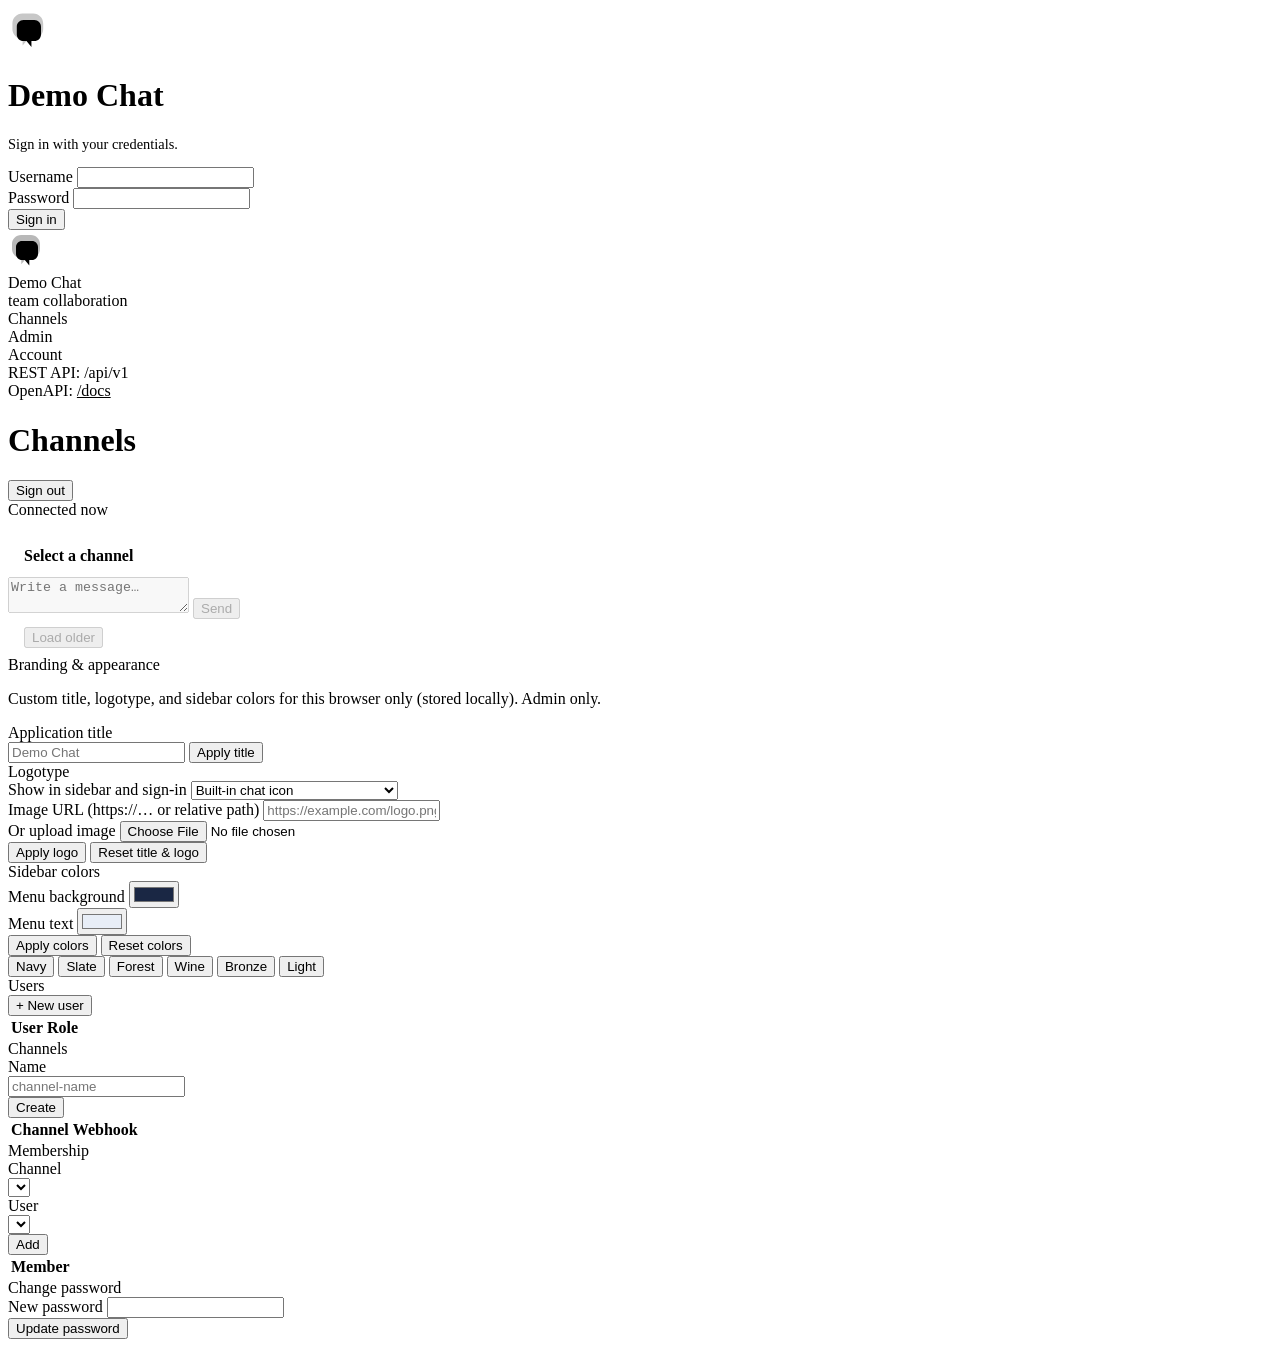
==== app/static/index.html @ 86cde6a9 "first commit" ====
<!DOCTYPE html>
<html lang="en">
  <head>
    <meta charset="utf-8" />
    <meta name="viewport" content="width=device-width, initial-scale=1" />
    <title>Demo Chat</title>
    <link rel="stylesheet" href="/theme.css" />
  </head>
  <body>
    <div id="login-view" class="panel login-card">
      <div class="login-brand">
        <div class="login-logotype js-logo-slot" id="login-logo-slot" aria-hidden="true">
          <svg class="brand-logo-svg login-brand-svg" viewBox="0 0 40 40" width="44" height="44" xmlns="http://www.w3.org/2000/svg">
            <path fill="var(--primary)" fill-opacity="0.22" d="M4 14C4 9.03 8.03 5 13 5h10c4.97 0 9 4.03 9 9v5c0 4.97-4.03 9-9 9h-4.5l-5.2 6.2V28H13c-4.97 0-9-4.03-9-9v-5z"/>
            <path fill="var(--primary)" d="M14 11c-3.31 0-6 2.69-6 6v7c0 3.31 2.69 6 6 6h2.8l4.5 5.4V30h2.7c3.31 0 6-2.69 6-6v-7c0-3.31-2.69-6-6-6H14z"/>
            <circle class="login-logo-dot" cx="17" cy="21" r="1.8" />
            <circle class="login-logo-dot" cx="22" cy="21" r="1.8" />
            <circle class="login-logo-dot" cx="27" cy="21" r="1.8" />
          </svg>
        </div>
        <h1 class="login-title js-app-title">Demo Chat</h1>
      </div>
      <p style="color: var(--muted); font-size: 0.9rem">Sign in with your credentials.</p>
      <div class="field">
        <label for="login-user">Username</label>
        <input id="login-user" class="input" autocomplete="username" />
      </div>
      <div class="field">
        <label for="login-pass">Password</label>
        <input id="login-pass" type="password" class="input" autocomplete="current-password" />
      </div>
      <button type="button" class="btn btn-primary" id="login-btn">Sign in</button>
      <div id="login-error" class="error-text hidden"></div>
    </div>

    <div id="app-view" class="layout hidden">
      <aside class="sidebar">
        <div class="brand">
          <div class="brand-header">
            <div class="brand-logotype js-logo-slot" id="sidebar-logo-slot" aria-hidden="true">
              <svg
                class="brand-logo-svg"
                viewBox="0 0 40 40"
                width="40"
                height="40"
                xmlns="http://www.w3.org/2000/svg"
              >
                <path
                  fill="currentColor"
                  fill-opacity="0.28"
                  d="M4 14C4 9.03 8.03 5 13 5h10c4.97 0 9 4.03 9 9v5c0 4.97-4.03 9-9 9h-4.5l-5.2 6.2V28H13c-4.97 0-9-4.03-9-9v-5z"
                />
                <path
                  fill="currentColor"
                  d="M14 11c-3.31 0-6 2.69-6 6v7c0 3.31 2.69 6 6 6h2.8l4.5 5.4V30h2.7c3.31 0 6-2.69 6-6v-7c0-3.31-2.69-6-6-6H14z"
                />
                <circle class="brand-logo-dot" cx="17" cy="21" r="1.8" />
                <circle class="brand-logo-dot" cx="22" cy="21" r="1.8" />
                <circle class="brand-logo-dot" cx="27" cy="21" r="1.8" />
              </svg>
            </div>
            <div class="brand-titles">
              <div class="brand-title js-app-title">Demo Chat</div>
              <div class="brand-sub">team collaboration</div>
            </div>
          </div>
        </div>
        <nav class="nav" id="sidebar-nav">
          <div class="nav-item active" data-view="chat">Channels</div>
          <div class="nav-item hidden" data-view="admin" id="nav-admin">Admin</div>
          <div class="nav-item" data-view="account">Account</div>
        </nav>
        <div class="sidebar-footer">
          REST API: /api/v1<br />
          OpenAPI: <a href="/docs" target="_blank" rel="noopener" style="color: var(--sidebar-muted)">/docs</a>
        </div>
      </aside>

      <div class="main">
        <header class="topbar">
          <h1 class="page-title" id="page-heading">Channels</h1>
          <div class="topbar-right">
            <span class="user-label"><span id="whoami"></span></span>
            <button type="button" class="btn btn-ghost" id="logout-btn">Sign out</button>
          </div>
        </header>

        <div class="content">
          <section id="view-chat" class="view">
            <div class="chat-layout">
              <div class="channel-list" id="channel-list"></div>
              <aside class="channel-connected-panel" id="channel-connected-panel" aria-label="Users connected to this channel">
                <div class="channel-connected-heading" id="channel-connected-heading">Connected now</div>
                <ul class="connected-users-list" id="channel-connected-list"></ul>
              </aside>
              <div class="messages">
                <div style="padding: 0.75rem 1rem; border-bottom: 1px solid var(--border)" id="channel-hint">
                  <div id="channel-title-line" style="font-weight: 600; font-size: 1rem">Select a channel</div>
                </div>
                <div class="messages-inner" id="messages-inner"></div>
                <div class="composer">
                  <textarea id="msg-input" placeholder="Write a message…" disabled></textarea>
                  <button type="button" class="btn btn-primary" id="send-btn" disabled>Send</button>
                </div>
                <div style="padding: 0.5rem 1rem; border-top: 1px solid var(--border)">
                  <button type="button" class="btn btn-ghost" id="load-older" disabled>Load older</button>
                </div>
              </div>
            </div>
          </section>

          <section id="view-admin" class="view hidden">
            <div class="admin-grid">
              <div class="panel admin-branding-panel">
                <div class="section-label">Branding &amp; appearance</div>
                <p class="admin-branding-hint">
                  Custom title, logotype, and sidebar colors for this browser only (stored locally). Admin only.
                </p>

                <div class="admin-subsection-label">Application title</div>
                <div class="filter-row admin-brand-row">
                  <input type="text" id="admin-app-title" class="input" maxlength="120" placeholder="Demo Chat" autocomplete="off" />
                  <button type="button" class="btn btn-primary" id="btn-admin-title-apply">Apply title</button>
                </div>

                <div class="admin-subsection-label">Logotype</div>
                <div class="field">
                  <label for="admin-logo-mode">Show in sidebar and sign-in</label>
                  <select id="admin-logo-mode" class="input">
                    <option value="default">Built-in chat icon</option>
                    <option value="none">No logo (title only)</option>
                    <option value="custom">Custom image (URL or upload)</option>
                  </select>
                </div>
                <div class="field" id="admin-logo-custom-wrap">
                  <label for="admin-logo-url">Image URL (https://… or relative path)</label>
                  <input type="url" id="admin-logo-url" class="input" placeholder="https://example.com/logo.png" autocomplete="off" />
                </div>
                <div class="filter-row admin-brand-row">
                  <div class="filter-field">
                    <label class="section-label" for="admin-logo-file">Or upload image</label>
                    <input type="file" id="admin-logo-file" accept="image/*" />
                  </div>
                  <button type="button" class="btn btn-primary" id="btn-admin-logo-apply">Apply logo</button>
                  <button type="button" class="btn btn-ghost" id="btn-admin-brand-reset">Reset title &amp; logo</button>
                </div>

                <div class="admin-subsection-label">Sidebar colors</div>
                <div class="filter-row sidebar-theme-row">
                  <div class="filter-field sidebar-theme-picker-wrap">
                    <label class="section-label" for="admin-sidebar-color">Menu background</label>
                    <input type="color" id="admin-sidebar-color" value="#1a2744" title="Pick background" />
                  </div>
                  <div class="filter-field sidebar-theme-picker-wrap">
                    <label class="section-label" for="admin-sidebar-text-color">Menu text</label>
                    <input type="color" id="admin-sidebar-text-color" value="#e8eef7" title="Font color" />
                  </div>
                  <button type="button" class="btn btn-primary" id="btn-sidebar-apply">Apply colors</button>
                  <button type="button" class="btn btn-ghost" id="btn-sidebar-reset">Reset colors</button>
                </div>
                <div class="sidebar-presets" aria-label="Preset sidebar colors">
                  <button type="button" class="sidebar-preset" data-hex="#1a2744" title="Navy">Navy</button>
                  <button type="button" class="sidebar-preset" data-hex="#0f172a" title="Slate">Slate</button>
                  <button type="button" class="sidebar-preset" data-hex="#14532d" title="Forest">Forest</button>
                  <button type="button" class="sidebar-preset" data-hex="#4c0519" title="Wine">Wine</button>
                  <button type="button" class="sidebar-preset" data-hex="#422006" title="Bronze">Bronze</button>
                  <button type="button" class="sidebar-preset" data-hex="#f1f5f9" title="Light gray">Light</button>
                </div>
              </div>

              <div class="panel">
                <div class="section-label">Users</div>
                <div class="filter-row">
                  <button type="button" class="btn btn-primary" id="btn-new-user">+ New user</button>
                </div>
                <div class="table-wrap">
                  <table class="data-table" id="users-table">
                    <thead>
                      <tr>
                        <th>User</th>
                        <th>Role</th>
                        <th></th>
                      </tr>
                    </thead>
                    <tbody></tbody>
                  </table>
                </div>
              </div>

              <div class="panel">
                <div class="section-label">Channels</div>
                <div class="filter-row">
                  <div class="filter-field">
                    <div class="section-label">Name</div>
                    <input type="text" id="new-channel-name" class="input" placeholder="channel-name" />
                  </div>
                  <button type="button" class="btn btn-dark" id="btn-create-channel">Create</button>
                </div>
                <div class="table-wrap">
                  <table class="data-table" id="channels-table">
                    <thead>
                      <tr>
                        <th>Channel</th>
                        <th>Webhook</th>
                        <th></th>
                      </tr>
                    </thead>
                    <tbody></tbody>
                  </table>
                </div>
              </div>

              <div class="panel">
                <div class="section-label">Membership</div>
                <div class="filter-row">
                  <div class="filter-field">
                    <div class="section-label">Channel</div>
                    <select id="member-channel-select"></select>
                  </div>
                  <div class="filter-field">
                    <div class="section-label">User</div>
                    <select id="member-user-select"></select>
                  </div>
                  <button type="button" class="btn btn-dark" id="btn-add-member">Add</button>
                </div>
                <div class="table-wrap">
                  <table class="data-table" id="members-table">
                    <thead>
                      <tr>
                        <th>Member</th>
                        <th></th>
                      </tr>
                    </thead>
                    <tbody></tbody>
                  </table>
                </div>
              </div>
            </div>
          </section>

          <section id="view-account" class="view hidden">
            <div class="panel" style="max-width: 420px">
              <div class="section-label">Change password</div>
              <div class="field">
                <label for="new-password">New password</label>
                <input type="password" id="new-password" class="input" autocomplete="new-password" />
              </div>
              <button type="button" class="btn btn-primary" id="btn-save-password">Update password</button>
              <div id="account-msg" class="error-text hidden"></div>
            </div>
          </section>
        </div>
      </div>
    </div>

    <dialog id="dlg-user" style="border: 1px solid var(--border); border-radius: var(--radius); padding: 1.25rem; max-width: 400px">
      <h3 style="margin-top: 0">New user</h3>
      <div class="field">
        <label>Username</label>
        <input type="text" id="dlg-username" class="input" />
      </div>
      <div class="field">
        <label>Password</label>
        <input type="password" id="dlg-password" class="input" />
      </div>
      <div class="field">
        <label><input type="checkbox" id="dlg-is-admin" /> Admin</label>
      </div>
      <div style="display: flex; gap: 0.5rem; justify-content: flex-end">
        <button type="button" class="btn btn-ghost" id="dlg-cancel">Cancel</button>
        <button type="button" class="btn btn-primary" id="dlg-save">Create</button>
      </div>
    </dialog>

    <dialog id="dlg-channel" class="dlg-channel">
      <div class="dlg-channel-shell">
      <div class="dlg-channel-body">
        <h3 style="margin-top: 0">Edit channel</h3>
        <input type="hidden" id="dlg-ch-id" />
        <div class="field">
          <label>Name</label>
          <input type="text" id="dlg-ch-name" class="input" />
        </div>
        <div class="field">
          <label><input type="checkbox" id="dlg-ch-anon" /> Allow anonymous webhook</label>
        </div>
        <p style="font-size: 0.8rem; color: var(--danger)" id="dlg-ch-warn" class="hidden">
          Anonymous webhooks accept unauthenticated HTTP POSTs. Anyone who can reach this URL can post as the attribution user. Use only in isolated demos.
        </p>
        <div class="field">
          <label>Anonymous posts as user</label>
          <select id="dlg-ch-user"></select>
        </div>
        <p style="font-size: 0.75rem; color: var(--muted)" class="dlg-ch-hook-line">
          Webhook URL (authenticated): <code id="dlg-ch-hook-url" class="dlg-ch-hook-url"></code>
        </p>
      </div>
      <div class="dlg-channel-actions">
        <button type="button" class="btn btn-ghost" id="dlg-ch-cancel">Close</button>
        <button type="button" class="btn btn-primary" id="dlg-ch-save">Save</button>
      </div>
      </div>
    </dialog>

    <script src="/app.js"></script>
  </body>
</html>
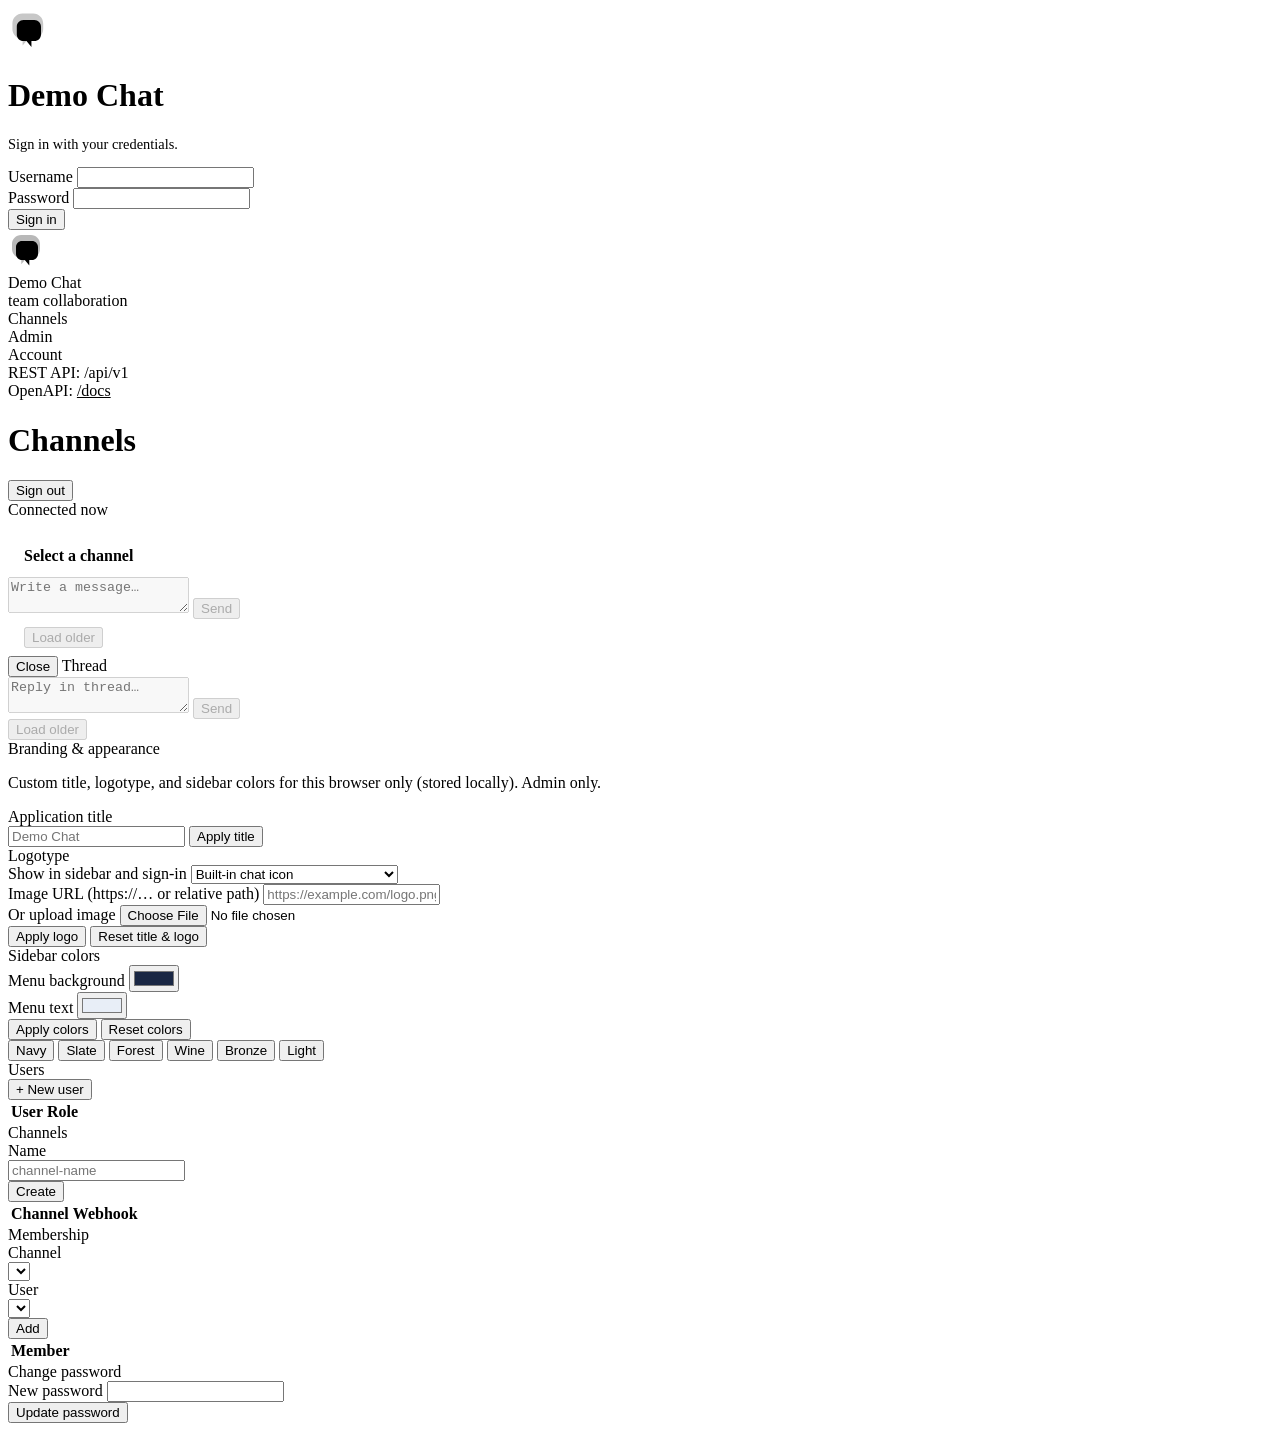
==== commit 5f8f38ea: "Added threads feature" ====
--- a/app/static/index.html
+++ b/app/static/index.html
@@ -4,7 +4,7 @@
     <meta charset="utf-8" />
     <meta name="viewport" content="width=device-width, initial-scale=1" />
     <title>Demo Chat</title>
-    <link rel="stylesheet" href="/theme.css" />
+    <link rel="stylesheet" href="/theme.css?v=layout7" />
   </head>
   <body>
     <div id="login-view" class="panel login-card">
@@ -106,6 +106,23 @@
                   <button type="button" class="btn btn-ghost" id="load-older" disabled>Load older</button>
                 </div>
               </div>
+              <aside id="thread-panel" class="thread-panel hidden" aria-label="Thread">
+                <div class="thread-panel-header">
+                  <button type="button" class="btn btn-ghost" id="thread-close" aria-label="Close thread">Close</button>
+                  <span class="thread-panel-title">Thread</span>
+                </div>
+                <div id="thread-parent" class="thread-parent"></div>
+                <div class="thread-messages-wrap">
+                  <div class="messages-inner" id="thread-messages-inner"></div>
+                </div>
+                <div class="composer">
+                  <textarea id="thread-msg-input" placeholder="Reply in thread…" disabled></textarea>
+                  <button type="button" class="btn btn-primary" id="thread-send-btn" disabled>Send</button>
+                </div>
+                <div class="thread-panel-footer">
+                  <button type="button" class="btn btn-ghost" id="thread-load-older" disabled>Load older</button>
+                </div>
+              </aside>
             </div>
           </section>
 
@@ -302,6 +319,6 @@
       </div>
     </dialog>
 
-    <script src="/app.js"></script>
+    <script src="/app.js?v=layout7"></script>
   </body>
 </html>
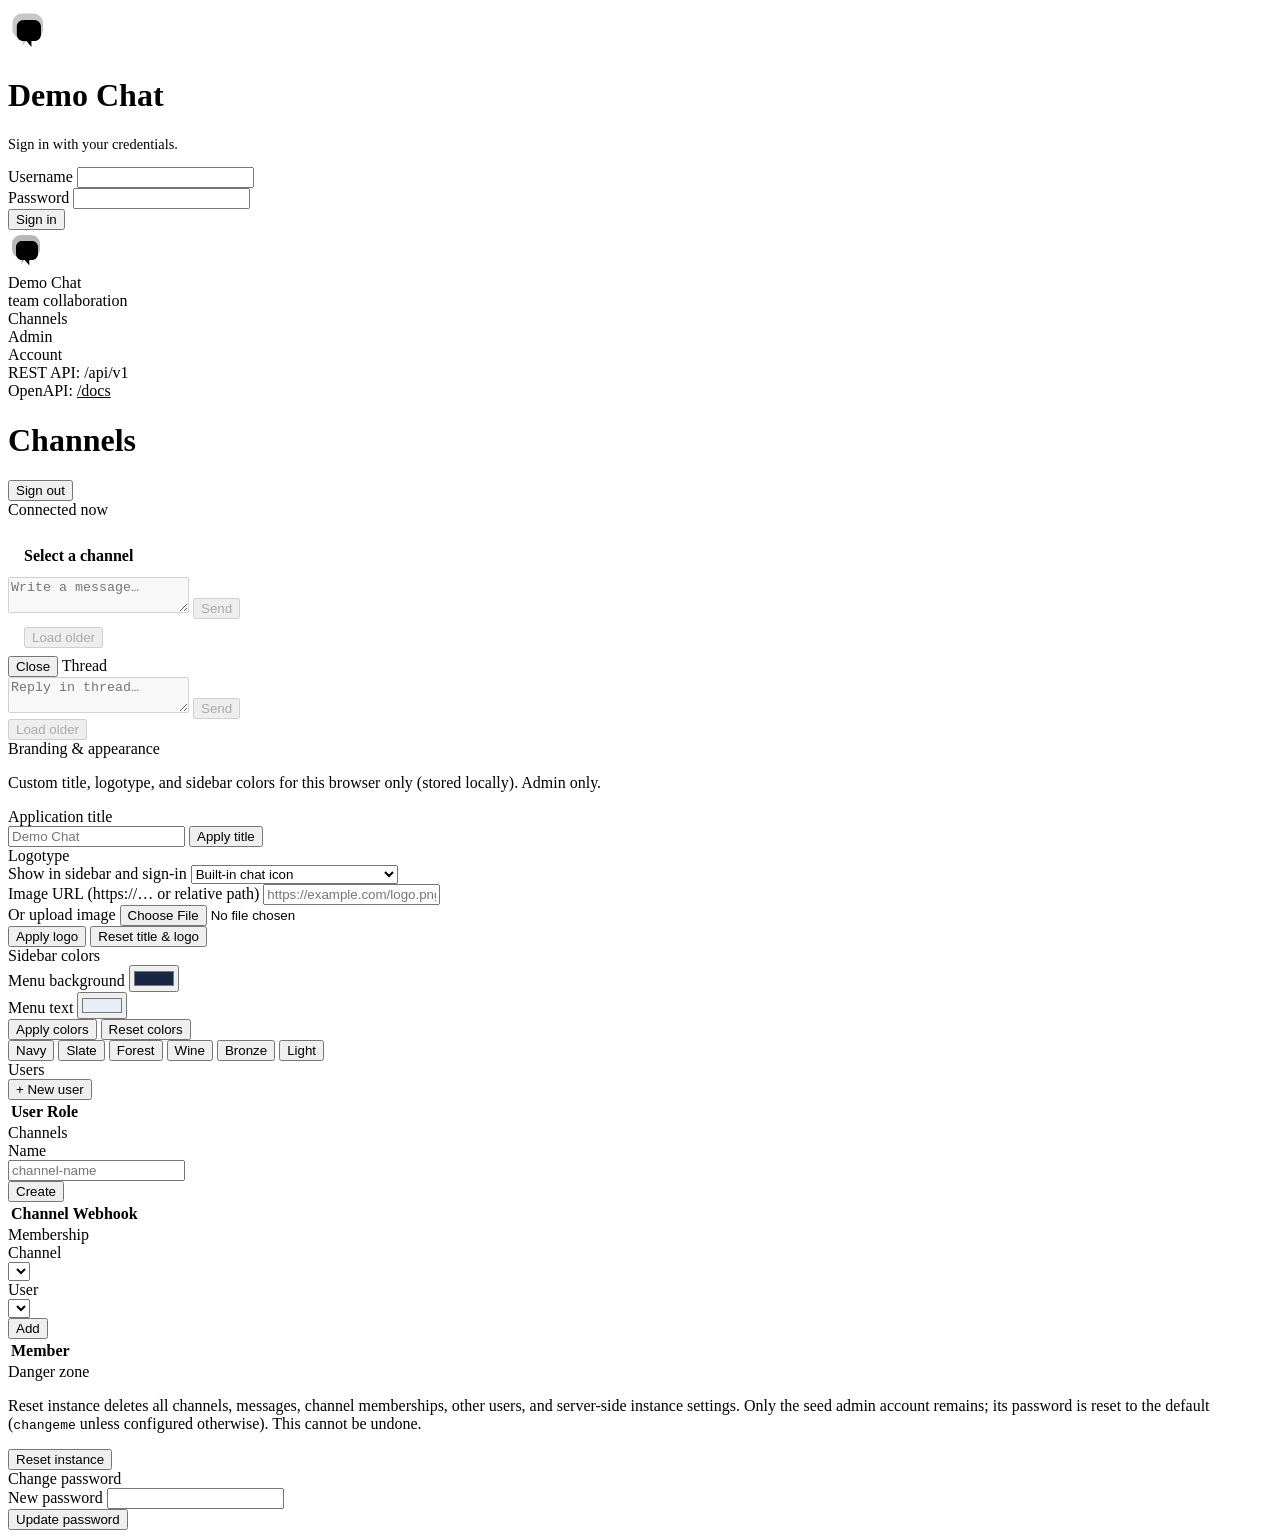
==== commit fe35112c: "Improved threads for mcp and webooks and added reset function" ====
--- a/app/static/index.html
+++ b/app/static/index.html
@@ -252,6 +252,19 @@
                   </table>
                 </div>
               </div>
+
+              <div class="panel admin-danger-panel">
+                <div class="section-label">Danger zone</div>
+                <p class="admin-danger-hint">
+                  Reset instance deletes all channels, messages, channel memberships, other users,
+                  and server-side instance settings. Only the seed admin account remains; its
+                  password is reset to the default (<code>changeme</code> unless configured otherwise).
+                  This cannot be undone.
+                </p>
+                <button type="button" class="btn btn-dark" id="btn-admin-instance-reset">
+                  Reset instance
+                </button>
+              </div>
             </div>
           </section>
 
@@ -319,6 +332,6 @@
       </div>
     </dialog>
 
-    <script src="/app.js?v=layout7"></script>
+    <script src="/app.js?v=layout8"></script>
   </body>
 </html>
